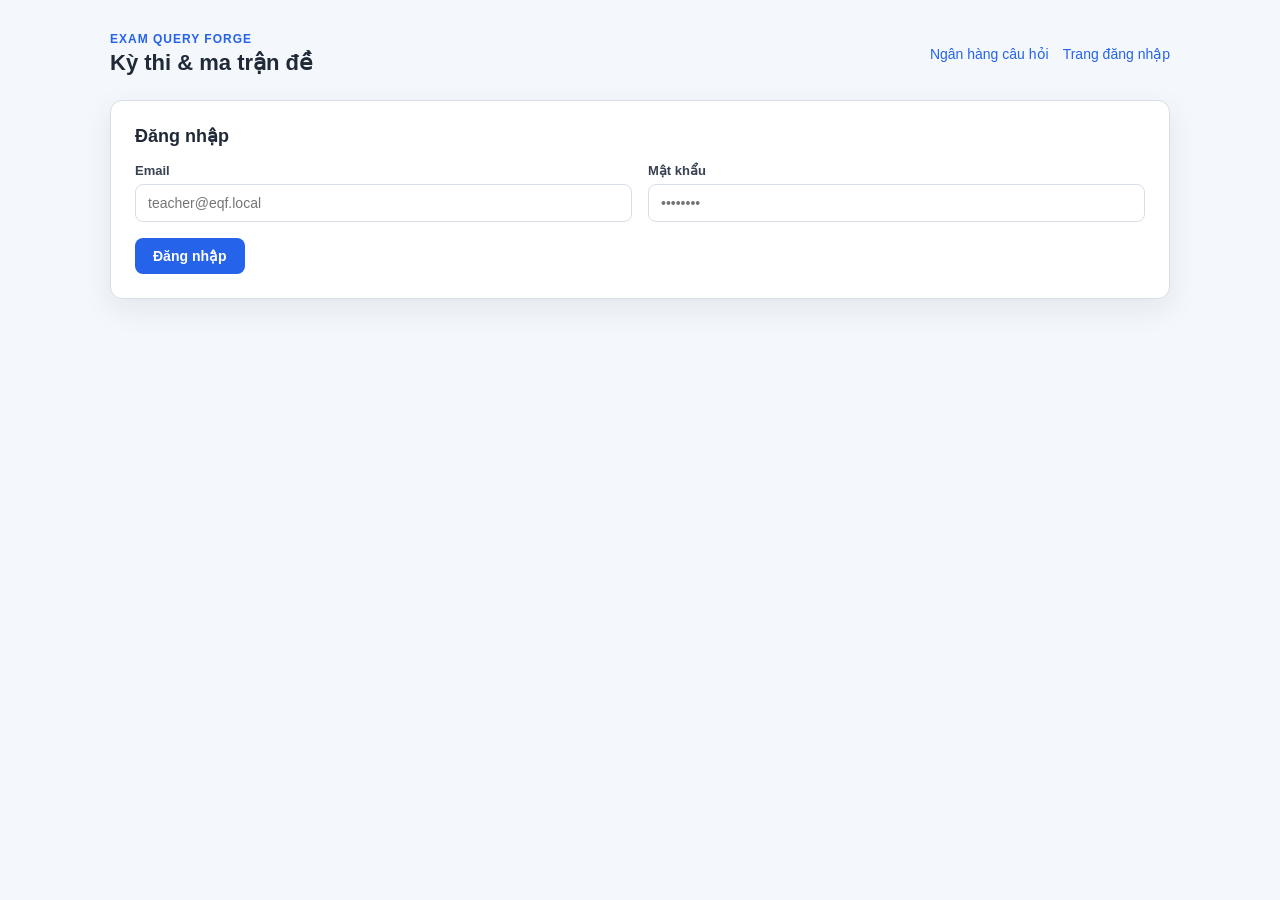
==== src/main/resources/static/exams.html @ e66ffe20 "Complete Slice 4 exam UI" ====
<!DOCTYPE html>
<html lang="vi">
<head>
  <meta charset="UTF-8">
  <meta name="viewport" content="width=device-width, initial-scale=1.0">
  <title>Exam Query Forge — Quản lý kỳ thi</title>
  <style>
    :root {
      --bg: #f4f7fb; --card: #ffffff; --border: #d7deea; --ink: #1f2937;
      --muted: #6b7280; --accent: #2563eb; --accent-dark: #1d4ed8;
      --green: #047857; --green-bg: #ecfdf5; --amber: #b45309; --amber-bg: #fffbeb;
      font-family: Arial, Helvetica, sans-serif;
    }
    * { box-sizing: border-box; }
    body { margin: 0; background: var(--bg); color: var(--ink); }
    .wrap { max-width: 1100px; margin: 0 auto; padding: 32px 20px 64px; }
    header.top { display: flex; justify-content: space-between; align-items: center; gap: 20px; margin-bottom: 24px; }
    header.top h1 { font-size: 22px; margin: 0; }
    .eyebrow { color: var(--accent); font-size: 12px; font-weight: 700; text-transform: uppercase; letter-spacing: 1px; margin: 0 0 4px; }
    .nav-links { display: flex; flex-wrap: wrap; gap: 14px; justify-content: flex-end; }
    .nav-links a { color: var(--accent); text-decoration: none; font-size: 14px; }
    .nav-links a:hover { text-decoration: underline; }
    .card { background: var(--card); border: 1px solid var(--border); border-radius: 12px; padding: 24px; box-shadow: 0 10px 30px rgba(31,41,55,.08); margin-bottom: 24px; }
    .card h2 { margin: 0 0 16px; font-size: 18px; }
    .row { display: grid; grid-template-columns: 1fr 1fr; gap: 16px; margin-bottom: 16px; }
    .row-3 { display: grid; grid-template-columns: 1fr 1fr 1fr; gap: 16px; margin-bottom: 16px; }
    .field { margin-bottom: 16px; }
    label { display: block; font-size: 13px; font-weight: 600; margin-bottom: 6px; color: #374151; }
    input, select { width: 100%; padding: 10px 12px; border: 1px solid var(--border); border-radius: 8px; font-size: 14px; font-family: inherit; background: #fff; }
    input:focus, select:focus { outline: none; border-color: var(--accent); box-shadow: 0 0 0 3px rgba(37,99,235,.1); }
    button { cursor: pointer; border: none; border-radius: 8px; font-size: 14px; font-weight: 600; padding: 10px 18px; }
    button:disabled { cursor: not-allowed; opacity: .65; }
    .btn-primary { background: var(--accent); color: #fff; }
    .btn-primary:hover:not(:disabled) { background: var(--accent-dark); }
    .btn-ghost { background: #eef2ff; color: var(--accent-dark); }
    .btn-small { padding: 7px 12px; font-size: 13px; }
    .btn-danger { background: #fef2f2; color: #b91c1c; }
    .actions { display: flex; flex-wrap: wrap; align-items: center; gap: 10px; }
    .matrix-head, .matrix-row { display: grid; grid-template-columns: minmax(220px, 1fr) minmax(150px, .55fr) auto; gap: 12px; align-items: end; }
    .matrix-head { color: var(--muted); font-size: 12px; font-weight: 700; text-transform: uppercase; letter-spacing: .4px; margin-bottom: 7px; }
    .matrix-row { padding: 12px; margin-bottom: 10px; background: #f9fafb; border: 1px solid #e5e7eb; border-radius: 9px; }
    .matrix-row label { display: none; }
    .matrix-summary { display: flex; justify-content: space-between; gap: 12px; margin: 12px 0 16px; padding: 10px 12px; border-radius: 8px; background: #f8fafc; color: var(--muted); font-size: 13px; }
    .matrix-summary strong { color: var(--ink); }
    .msg { padding: 12px 14px; border-radius: 8px; font-size: 14px; margin-bottom: 16px; display: none; white-space: pre-wrap; }
    .msg.show { display: block; }
    .msg.ok { background: var(--green-bg); color: var(--green); border: 1px solid #a7f3d0; }
    .msg.err { background: #fef2f2; color: #b91c1c; border: 1px solid #fecaca; }
    .hidden { display: none !important; }
    .who { font-size: 14px; color: var(--muted); }
    .who b { color: var(--ink); }
    .muted { color: var(--muted); font-size: 13px; }
    .exam-meta { display: grid; grid-template-columns: repeat(4, minmax(0, 1fr)); gap: 12px; margin-bottom: 18px; }
    .meta-item { padding: 12px; border: 1px solid var(--border); border-radius: 9px; background: #f9fafb; }
    .meta-label { display: block; color: var(--muted); font-size: 11px; font-weight: 700; text-transform: uppercase; margin-bottom: 5px; }
    .meta-value { font-size: 14px; font-weight: 700; overflow-wrap: anywhere; }
    .badge { display: inline-block; padding: 3px 9px; border-radius: 999px; font-size: 12px; font-weight: 600; }
    .b-rec { background:#eff6ff; color:#1d4ed8; } .b-com { background:#ecfeff; color:#0e7490; }
    .b-app { background:#fff7ed; color:#c2410c; } .b-high { background:#fef2f2; color:#b91c1c; }
    .b-status { background: var(--green-bg); color: var(--green); }
    .matrix-view { display: flex; flex-wrap: wrap; gap: 8px; margin-bottom: 20px; }
    .matrix-chip { padding: 8px 11px; border: 1px solid var(--border); border-radius: 8px; background: #fff; font-size: 13px; }
    .count-grid { display: grid; grid-template-columns: repeat(4, minmax(0, 1fr)); gap: 10px; margin: 16px 0; }
    .count-box { padding: 12px; border-radius: 9px; background: #f8fafc; border: 1px solid var(--border); }
    .count-box span { display: block; color: var(--muted); font-size: 12px; margin-bottom: 4px; }
    .count-box strong { font-size: 22px; }
    .table-wrap { overflow-x: auto; }
    table { width: 100%; border-collapse: collapse; font-size: 14px; }
    th, td { text-align: left; padding: 10px; border-bottom: 1px solid var(--border); vertical-align: top; }
    th { font-size: 12px; text-transform: uppercase; letter-spacing: .5px; color: var(--muted); }
    .content-cell { min-width: 260px; line-height: 1.45; }
    @media (max-width: 760px) {
      header.top { align-items: flex-start; flex-direction: column; }
      .nav-links { justify-content: flex-start; }
      .row, .row-3 { grid-template-columns: 1fr; gap: 0; margin-bottom: 0; }
      .matrix-head { display: none; }
      .matrix-row { grid-template-columns: 1fr; align-items: stretch; }
      .matrix-row label { display: block; }
      .exam-meta, .count-grid { grid-template-columns: 1fr 1fr; }
    }
  </style>
</head>
<body>
<div class="wrap">
  <header class="top">
    <div>
      <p class="eyebrow">Exam Query Forge</p>
      <h1>Kỳ thi &amp; ma trận đề</h1>
    </div>
    <nav class="nav-links" aria-label="Điều hướng">
      <a href="/questions.html">Ngân hàng câu hỏi</a>
      <a href="/index.html">Trang đăng nhập</a>
    </nav>
  </header>

  <section id="loginCard" class="card">
    <h2>Đăng nhập</h2>
    <div id="loginMsg" class="msg err" role="alert"></div>
    <div class="row">
      <div class="field" style="margin:0">
        <label for="loginEmail">Email</label>
        <input id="loginEmail" type="email" autocomplete="email" placeholder="teacher@eqf.local">
      </div>
      <div class="field" style="margin:0">
        <label for="loginPassword">Mật khẩu</label>
        <input id="loginPassword" type="password" autocomplete="current-password" placeholder="••••••••">
      </div>
    </div>
    <div style="margin-top:16px">
      <button id="loginBtn" class="btn-primary" type="button">Đăng nhập</button>
    </div>
  </section>

  <div id="app" class="hidden">
    <div class="card" style="display:flex; justify-content:space-between; align-items:center; gap:16px;">
      <span class="who">Đang đăng nhập: <b id="whoName"></b></span>
      <button id="logoutBtn" class="btn-ghost btn-small" type="button">Đăng xuất</button>
    </div>

    <section class="card">
      <h2>Tạo kỳ thi mới</h2>
      <div id="formMsg" class="msg" role="alert"></div>

      <div class="row">
        <div class="field" style="margin:0">
          <label for="title">Tên kỳ thi</label>
          <input id="title" type="text" maxlength="255" placeholder="Ví dụ: Kiểm tra giữa kỳ I">
        </div>
        <div class="field" style="margin:0">
          <label for="subject">Bộ môn</label>
          <select id="subject"><option value="">— Đang tải —</option></select>
        </div>
      </div>

      <div class="row-3">
        <div class="field" style="margin:0">
          <label for="grade">Lớp <span class="muted">(tùy chọn)</span></label>
          <input id="grade" type="number" min="1" max="12" placeholder="10">
        </div>
        <div class="field" style="margin:0">
          <label for="examDate">Ngày thi <span class="muted">(tùy chọn)</span></label>
          <input id="examDate" type="date">
        </div>
        <div class="field" style="margin:0">
          <label for="candidateMultiplier">Hệ số nhân ứng viên</label>
          <input id="candidateMultiplier" type="number" min="0.1" max="99.9" step="0.1" value="2.5">
        </div>
      </div>

      <div class="field">
        <label for="totalQuestions">Tổng số câu của đề</label>
        <input id="totalQuestions" type="number" min="1" placeholder="50">
      </div>

      <h2 style="margin-top:24px">Ma trận đề</h2>
      <p class="muted">Mỗi mức độ chỉ nên xuất hiện một lần. Tổng số câu trong ma trận phải bằng tổng số câu của đề.</p>
      <div class="matrix-head" aria-hidden="true">
        <span>Độ khó</span><span>Số câu cần</span><span></span>
      </div>
      <div id="matrixRows"></div>
      <div class="matrix-summary">
        <span>Số dòng: <strong id="matrixRowCount">0</strong></span>
        <span>Tổng ma trận: <strong id="matrixTotal">0</strong> câu</span>
      </div>
      <div class="actions">
        <button id="addMatrixBtn" class="btn-ghost btn-small" type="button">+ Thêm dòng ma trận</button>
        <button id="createExamBtn" class="btn-primary" type="button">Tạo kỳ thi</button>
      </div>
    </section>

    <section id="examResultCard" class="card hidden">
      <h2>Kỳ thi vừa tạo</h2>
      <div id="examMsg" class="msg" role="alert"></div>
      <div id="examMeta" class="exam-meta"></div>
      <div>
        <span class="muted">Ma trận</span>
        <div id="matrixView" class="matrix-view"></div>
      </div>
      <div class="actions">
        <button id="pullCandidatesBtn" class="btn-primary" type="button">Rút câu ứng viên</button>
        <span class="muted">Cooldown: 365 ngày</span>
      </div>
    </section>

    <section id="candidateResultCard" class="card hidden">
      <h2>Kết quả rút câu ứng viên</h2>
      <div id="candidateMsg" class="msg" role="alert"></div>
      <div id="countGrid" class="count-grid"></div>
      <div id="candidateEmpty" class="muted hidden">Chưa có câu ứng viên.</div>
      <div id="candidateTableWrap" class="table-wrap hidden">
        <table>
          <thead>
          <tr><th>#</th><th>Câu hỏi</th><th>Độ khó</th><th>Loại</th><th>Trạng thái</th><th>Tác giả</th></tr>
          </thead>
          <tbody id="candidateBody"></tbody>
        </table>
      </div>
    </section>
  </div>
</div>

<script>
  const LOGIN_STORAGE_KEY = 'eqfCurrentUser';
  const COOLDOWN_DAYS = 365;
  const DIFFICULTIES = [
    { value: 'RECOGNITION', label: 'Nhận biết', badge: 'b-rec' },
    { value: 'COMPREHENSION', label: 'Thông hiểu', badge: 'b-com' },
    { value: 'APPLICATION', label: 'Vận dụng', badge: 'b-app' },
    { value: 'HIGH_APPLICATION', label: 'Vận dụng cao', badge: 'b-high' }
  ];
  const QUESTION_TYPES = {
    MULTIPLE_CHOICE: 'Trắc nghiệm', TRUE_FALSE: 'Đúng/Sai', ESSAY: 'Tự luận'
  };

  let currentUserId = null;
  let currentExamId = null;

  function showMsg(element, text, ok) {
    element.textContent = text;
    element.className = 'msg show ' + (ok ? 'ok' : 'err');
  }

  function hideMsg(element) {
    element.textContent = '';
    element.className = 'msg';
  }

  function userIdFromToken(data) {
    if (!data || typeof data.token !== 'string') return null;
    const parts = data.token.split('_');
    const id = Number(parts[1]);
    return parts[0] === 'token' && Number.isInteger(id) && id > 0 ? id : null;
  }

  function readSavedLogin() {
    try {
      return JSON.parse(sessionStorage.getItem(LOGIN_STORAGE_KEY));
    } catch (error) {
      sessionStorage.removeItem(LOGIN_STORAGE_KEY);
      return null;
    }
  }

  async function apiJson(url, options = {}) {
    const response = await fetch(url, options);
    let data = null;
    try { data = await response.json(); } catch (error) { /* response không có JSON */ }
    if (!response.ok) {
      throw new Error(data && data.message ? data.message : 'Yêu cầu thất bại (HTTP ' + response.status + ')');
    }
    return data;
  }

  async function openExamBoard(data, messageElement) {
    const userId = userIdFromToken(data);
    if (!userId) {
      sessionStorage.removeItem(LOGIN_STORAGE_KEY);
      if (messageElement) showMsg(messageElement, 'Không đọc được userId từ token đăng nhập', false);
      return false;
    }

    currentUserId = userId;
    document.getElementById('whoName').textContent = (data.fullName || data.email || 'User') + ' (id ' + userId + ')';
    document.getElementById('loginCard').classList.add('hidden');
    document.getElementById('app').classList.remove('hidden');
    await loadSubjects();
    return true;
  }

  async function doLogin() {
    const button = document.getElementById('loginBtn');
    const message = document.getElementById('loginMsg');
    const email = document.getElementById('loginEmail').value.trim();
    const password = document.getElementById('loginPassword').value;
    hideMsg(message);
    if (!email || !password) {
      showMsg(message, 'Vui lòng nhập email và mật khẩu', false);
      return;
    }

    setButtonLoading(button, true, 'Đang đăng nhập...');
    try {
      const data = await apiJson('/api/login', {
        method: 'POST', headers: {'Content-Type': 'application/json'},
        body: JSON.stringify({ email, password })
      });
      if (await openExamBoard(data, message)) {
        sessionStorage.setItem(LOGIN_STORAGE_KEY, JSON.stringify(data));
      }
    } catch (error) {
      showMsg(message, error.message, false);
    } finally {
      setButtonLoading(button, false);
    }
  }

  function doLogout() {
    currentUserId = null;
    sessionStorage.removeItem(LOGIN_STORAGE_KEY);
    window.location.href = '/index.html';
  }

  async function loadSubjects() {
    const select = document.getElementById('subject');
    try {
      const subjects = await apiJson('/api/subjects');
      select.innerHTML = '<option value="">— Chọn bộ môn —</option>';
      subjects.forEach(subject => {
        const option = document.createElement('option');
        option.value = subject.id;
        option.textContent = subject.name;
        select.appendChild(option);
      });
    } catch (error) {
      select.innerHTML = '<option value="">— Không tải được bộ môn —</option>';
      showMsg(document.getElementById('formMsg'), error.message, false);
    }
  }

  function addMatrixRow(difficulty) {
    const rows = document.getElementById('matrixRows');
    const used = new Set([...rows.querySelectorAll('.matrix-difficulty')].map(select => select.value));
    const selected = difficulty || (DIFFICULTIES.find(item => !used.has(item.value)) || DIFFICULTIES[0]).value;
    const row = document.createElement('div');
    row.className = 'matrix-row';
    row.innerHTML =
      '<div><label>Độ khó</label><select class="matrix-difficulty">' +
      DIFFICULTIES.map(item => '<option value="' + item.value + '"' + (item.value === selected ? ' selected' : '') + '>' + item.label + '</option>').join('') +
      '</select></div>' +
      '<div><label>Số câu cần</label><input class="matrix-count" type="number" min="1" value="1"></div>' +
      '<button class="btn-danger btn-small remove-matrix" type="button">Xóa</button>';
    row.querySelector('.remove-matrix').addEventListener('click', () => {
      row.remove();
      updateMatrixSummary();
    });
    row.querySelector('.matrix-count').addEventListener('input', updateMatrixSummary);
    rows.appendChild(row);
    updateMatrixSummary();
  }

  function updateMatrixSummary() {
    const rows = [...document.querySelectorAll('.matrix-row')];
    const total = rows.reduce((sum, row) => sum + (Number(row.querySelector('.matrix-count').value) || 0), 0);
    document.getElementById('matrixRowCount').textContent = rows.length;
    document.getElementById('matrixTotal').textContent = total;
  }

  function readExamForm() {
    const title = document.getElementById('title').value.trim();
    const subjectId = Number(document.getElementById('subject').value);
    const gradeText = document.getElementById('grade').value;
    const examDate = document.getElementById('examDate').value;
    const totalQuestions = Number(document.getElementById('totalQuestions').value);
    const candidateMultiplier = Number(document.getElementById('candidateMultiplier').value);
    const rows = [...document.querySelectorAll('.matrix-row')];
    const matrix = rows.map(row => ({
      difficulty: row.querySelector('.matrix-difficulty').value,
      requiredCount: Number(row.querySelector('.matrix-count').value)
    }));

    if (!title) throw new Error('Vui lòng nhập tên kỳ thi');
    if (!subjectId) throw new Error('Vui lòng chọn bộ môn');
    if (!Number.isInteger(totalQuestions) || totalQuestions <= 0) throw new Error('Tổng số câu phải là số nguyên lớn hơn 0');
    if (!Number.isFinite(candidateMultiplier) || candidateMultiplier <= 0) throw new Error('Hệ số nhân ứng viên phải lớn hơn 0');
    if (!matrix.length) throw new Error('Ma trận kỳ thi không được để trống');
    if (matrix.some(row => !Number.isInteger(row.requiredCount) || row.requiredCount <= 0)) throw new Error('Số câu cần của mỗi dòng phải là số nguyên lớn hơn 0');
    if (new Set(matrix.map(row => row.difficulty)).size !== matrix.length) throw new Error('Mỗi mức độ chỉ được xuất hiện một lần trong ma trận');
    const matrixTotal = matrix.reduce((sum, row) => sum + row.requiredCount, 0);
    if (matrixTotal !== totalQuestions) throw new Error('Tổng số câu trong ma trận phải bằng tổng số câu của đề');

    return {
      title,
      subjectId,
      grade: gradeText ? Number(gradeText) : null,
      totalQuestions,
      candidateMultiplier,
      createdById: currentUserId,
      examDate: examDate || null,
      matrix
    };
  }

  async function createExam() {
    const button = document.getElementById('createExamBtn');
    const message = document.getElementById('formMsg');
    hideMsg(message);
    let request;
    try {
      request = readExamForm();
    } catch (error) {
      showMsg(message, error.message, false);
      return;
    }

    setButtonLoading(button, true, 'Đang tạo...');
    try {
      const created = await apiJson('/api/exams', {
        method: 'POST', headers: {'Content-Type': 'application/json'},
        body: JSON.stringify(request)
      });
      currentExamId = created.id;
      showMsg(message, 'Đã tạo kỳ thi #' + created.id + ' — trạng thái ' + created.status, true);
      const details = await apiJson('/api/exams/' + created.id);
      renderExamDetails(details);
      resetCandidateView();
    } catch (error) {
      showMsg(message, error.message, false);
    } finally {
      setButtonLoading(button, false);
    }
  }

  function renderExamDetails(exam) {
    currentExamId = exam.id;
    const status = '<span class="badge b-status">' + escapeHtml(exam.status) + '</span>';
    document.getElementById('examMeta').innerHTML =
      metaItem('ID kỳ thi', '#' + exam.id) + metaItem('Tên kỳ thi', escapeHtml(exam.title)) +
      metaItem('Bộ môn', escapeHtml(exam.subjectName)) + metaItem('Trạng thái', status) +
      metaItem('Lớp', exam.grade || '—') + metaItem('Ngày thi', exam.examDate || '—') +
      metaItem('Tổng số câu', exam.totalQuestions) + metaItem('Hệ số ứng viên', exam.candidateMultiplier);
    document.getElementById('matrixView').innerHTML = (exam.matrix || []).map(row => {
      const difficulty = difficultyInfo(row.difficulty);
      return '<span class="matrix-chip"><span class="badge ' + difficulty.badge + '">' + difficulty.label + '</span> × <b>' + row.requiredCount + '</b></span>';
    }).join('');
    document.getElementById('examResultCard').classList.remove('hidden');
    const pullButton = document.getElementById('pullCandidatesBtn');
    pullButton.disabled = exam.status !== 'DRAFT';
    pullButton.dataset.originalText = exam.status === 'DRAFT' ? 'Rút câu ứng viên' : 'Đã rút câu ứng viên';
    pullButton.textContent = pullButton.dataset.originalText;
  }

  function metaItem(label, value) {
    return '<div class="meta-item"><span class="meta-label">' + label + '</span><span class="meta-value">' + value + '</span></div>';
  }

  async function pullCandidates() {
    if (!currentExamId) return;
    const button = document.getElementById('pullCandidatesBtn');
    const examMessage = document.getElementById('examMsg');
    const candidateMessage = document.getElementById('candidateMsg');
    hideMsg(examMessage);
    hideMsg(candidateMessage);
    setButtonLoading(button, true, 'Đang rút câu...');
    let completed = false;
    try {
      const result = await apiJson('/api/exams/' + currentExamId + '/candidates/pull?cooldownDays=' + COOLDOWN_DAYS, { method: 'POST' });
      showMsg(examMessage, 'Đã rút ' + result.candidateCount + ' câu ứng viên', true);
      renderCandidateCounts(result.countByDifficulty || {});
      const [details, candidates] = await Promise.all([
        apiJson('/api/exams/' + currentExamId),
        apiJson('/api/exams/' + currentExamId + '/candidates')
      ]);
      renderExamDetails(details);
      renderCandidates(candidates);
      completed = true;
    } catch (error) {
      showMsg(examMessage, error.message, false);
    } finally {
      setButtonLoading(button, false);
      if (completed) button.disabled = true;
    }
  }

  function renderCandidateCounts(counts) {
    document.getElementById('countGrid').innerHTML = DIFFICULTIES.map(item =>
      '<div class="count-box"><span>' + item.label + '</span><strong>' + (counts[item.value] || 0) + '</strong></div>'
    ).join('');
    document.getElementById('candidateResultCard').classList.remove('hidden');
  }

  function renderCandidates(candidates) {
    const body = document.getElementById('candidateBody');
    const empty = document.getElementById('candidateEmpty');
    const table = document.getElementById('candidateTableWrap');
    body.innerHTML = '';
    if (!candidates.length) {
      empty.classList.remove('hidden');
      table.classList.add('hidden');
      return;
    }
    empty.classList.add('hidden');
    table.classList.remove('hidden');
    candidates.forEach((candidate, index) => {
      const difficulty = difficultyInfo(candidate.difficulty);
      const row = document.createElement('tr');
      row.innerHTML =
        '<td>' + (index + 1) + '</td>' +
        '<td class="content-cell"><b>#' + candidate.questionId + '</b> ' + escapeHtml(candidate.content) + '</td>' +
        '<td><span class="badge ' + difficulty.badge + '">' + difficulty.label + '</span></td>' +
        '<td>' + escapeHtml(QUESTION_TYPES[candidate.questionType] || candidate.questionType) + '</td>' +
        '<td><span class="badge b-status">' + escapeHtml(candidate.status) + '</span></td>' +
        '<td>' + escapeHtml(candidate.authorName || '') + '</td>';
      body.appendChild(row);
    });
  }

  function resetCandidateView() {
    document.getElementById('candidateResultCard').classList.add('hidden');
    document.getElementById('candidateBody').innerHTML = '';
    document.getElementById('countGrid').innerHTML = '';
    hideMsg(document.getElementById('examMsg'));
  }

  function difficultyInfo(value) {
    return DIFFICULTIES.find(item => item.value === value) || { value, label: value, badge: '' };
  }

  function escapeHtml(value) {
    return String(value == null ? '' : value).replace(/[&<>"']/g, char => ({
      '&': '&amp;', '<': '&lt;', '>': '&gt;', '"': '&quot;', "'": '&#39;'
    })[char]);
  }

  function setButtonLoading(button, loading, loadingText) {
    if (!button.dataset.originalText) button.dataset.originalText = button.textContent;
    button.disabled = loading;
    button.textContent = loading ? loadingText : button.dataset.originalText;
  }

  document.getElementById('loginBtn').addEventListener('click', doLogin);
  document.getElementById('loginPassword').addEventListener('keydown', event => {
    if (event.key === 'Enter') doLogin();
  });
  document.getElementById('logoutBtn').addEventListener('click', doLogout);
  document.getElementById('addMatrixBtn').addEventListener('click', () => addMatrixRow());
  document.getElementById('createExamBtn').addEventListener('click', createExam);
  document.getElementById('pullCandidatesBtn').addEventListener('click', pullCandidates);

  addMatrixRow('RECOGNITION');
  const savedLogin = readSavedLogin();
  if (savedLogin) {
    openExamBoard(savedLogin, document.getElementById('loginMsg')).catch(error => {
      sessionStorage.removeItem(LOGIN_STORAGE_KEY);
      showMsg(document.getElementById('loginMsg'), error.message, false);
    });
  }
</script>
</body>
</html>
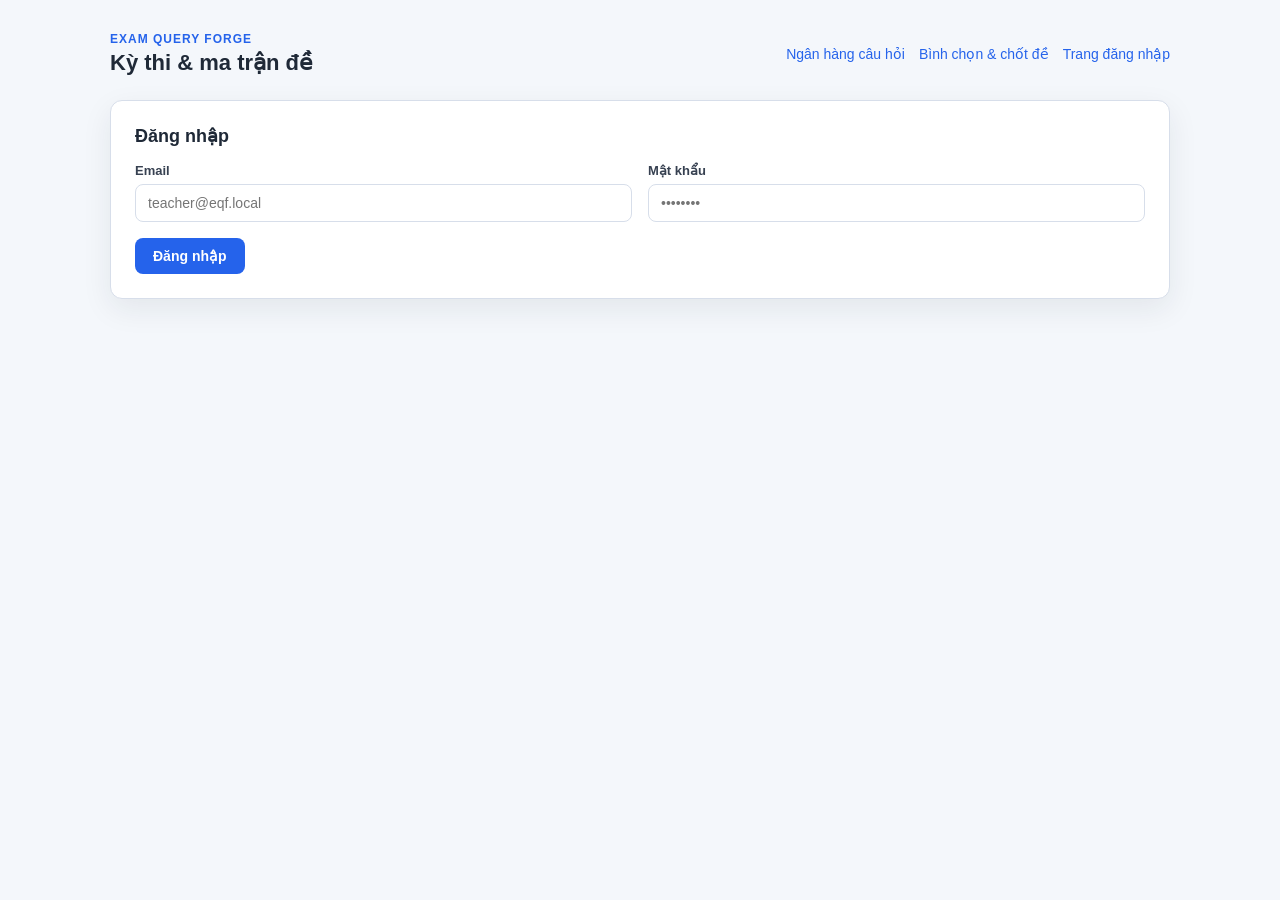
==== commit 1f4f73f9: "Slice 5 — Voting + selection + finalize" ====
--- a/src/main/resources/static/exams.html
+++ b/src/main/resources/static/exams.html
@@ -89,6 +89,7 @@
     </div>
     <nav class="nav-links" aria-label="Điều hướng">
       <a href="/questions.html">Ngân hàng câu hỏi</a>
+      <a href="/voting.html">Bình chọn &amp; chốt đề</a>
       <a href="/index.html">Trang đăng nhập</a>
     </nav>
   </header>
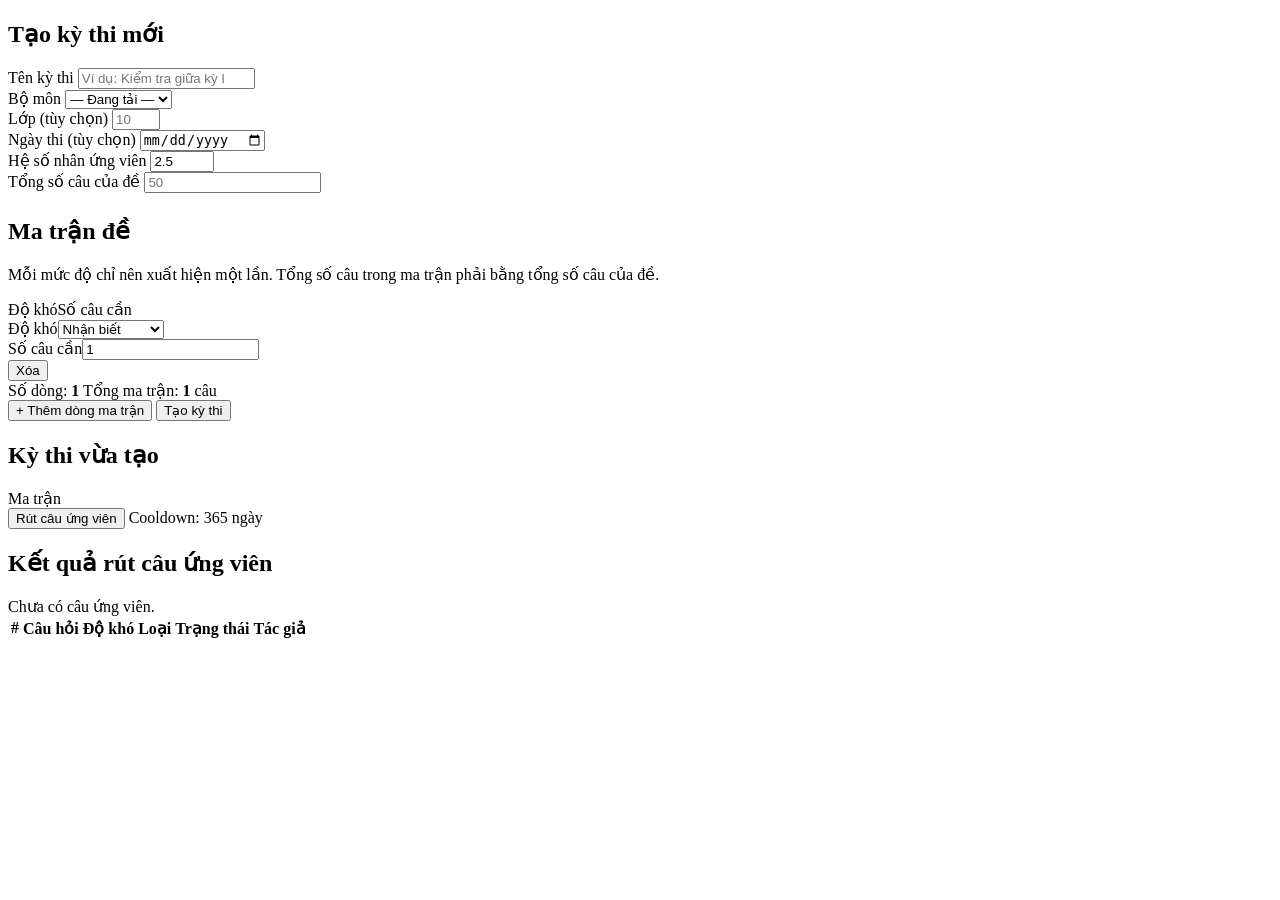
==== commit 7ed8f6c7: "Refactor voting page and add app shell structure - Removed inline styles from voting.html and linked" ====
--- a/src/main/resources/static/exams.html
+++ b/src/main/resources/static/exams.html
@@ -4,119 +4,17 @@
   <meta charset="UTF-8">
   <meta name="viewport" content="width=device-width, initial-scale=1.0">
   <title>Exam Query Forge — Quản lý kỳ thi</title>
-  <style>
-    :root {
-      --bg: #f4f7fb; --card: #ffffff; --border: #d7deea; --ink: #1f2937;
-      --muted: #6b7280; --accent: #2563eb; --accent-dark: #1d4ed8;
-      --green: #047857; --green-bg: #ecfdf5; --amber: #b45309; --amber-bg: #fffbeb;
-      font-family: Arial, Helvetica, sans-serif;
-    }
-    * { box-sizing: border-box; }
-    body { margin: 0; background: var(--bg); color: var(--ink); }
-    .wrap { max-width: 1100px; margin: 0 auto; padding: 32px 20px 64px; }
-    header.top { display: flex; justify-content: space-between; align-items: center; gap: 20px; margin-bottom: 24px; }
-    header.top h1 { font-size: 22px; margin: 0; }
-    .eyebrow { color: var(--accent); font-size: 12px; font-weight: 700; text-transform: uppercase; letter-spacing: 1px; margin: 0 0 4px; }
-    .nav-links { display: flex; flex-wrap: wrap; gap: 14px; justify-content: flex-end; }
-    .nav-links a { color: var(--accent); text-decoration: none; font-size: 14px; }
-    .nav-links a:hover { text-decoration: underline; }
-    .card { background: var(--card); border: 1px solid var(--border); border-radius: 12px; padding: 24px; box-shadow: 0 10px 30px rgba(31,41,55,.08); margin-bottom: 24px; }
-    .card h2 { margin: 0 0 16px; font-size: 18px; }
-    .row { display: grid; grid-template-columns: 1fr 1fr; gap: 16px; margin-bottom: 16px; }
-    .row-3 { display: grid; grid-template-columns: 1fr 1fr 1fr; gap: 16px; margin-bottom: 16px; }
-    .field { margin-bottom: 16px; }
-    label { display: block; font-size: 13px; font-weight: 600; margin-bottom: 6px; color: #374151; }
-    input, select { width: 100%; padding: 10px 12px; border: 1px solid var(--border); border-radius: 8px; font-size: 14px; font-family: inherit; background: #fff; }
-    input:focus, select:focus { outline: none; border-color: var(--accent); box-shadow: 0 0 0 3px rgba(37,99,235,.1); }
-    button { cursor: pointer; border: none; border-radius: 8px; font-size: 14px; font-weight: 600; padding: 10px 18px; }
-    button:disabled { cursor: not-allowed; opacity: .65; }
-    .btn-primary { background: var(--accent); color: #fff; }
-    .btn-primary:hover:not(:disabled) { background: var(--accent-dark); }
-    .btn-ghost { background: #eef2ff; color: var(--accent-dark); }
-    .btn-small { padding: 7px 12px; font-size: 13px; }
-    .btn-danger { background: #fef2f2; color: #b91c1c; }
-    .actions { display: flex; flex-wrap: wrap; align-items: center; gap: 10px; }
-    .matrix-head, .matrix-row { display: grid; grid-template-columns: minmax(220px, 1fr) minmax(150px, .55fr) auto; gap: 12px; align-items: end; }
-    .matrix-head { color: var(--muted); font-size: 12px; font-weight: 700; text-transform: uppercase; letter-spacing: .4px; margin-bottom: 7px; }
-    .matrix-row { padding: 12px; margin-bottom: 10px; background: #f9fafb; border: 1px solid #e5e7eb; border-radius: 9px; }
-    .matrix-row label { display: none; }
-    .matrix-summary { display: flex; justify-content: space-between; gap: 12px; margin: 12px 0 16px; padding: 10px 12px; border-radius: 8px; background: #f8fafc; color: var(--muted); font-size: 13px; }
-    .matrix-summary strong { color: var(--ink); }
-    .msg { padding: 12px 14px; border-radius: 8px; font-size: 14px; margin-bottom: 16px; display: none; white-space: pre-wrap; }
-    .msg.show { display: block; }
-    .msg.ok { background: var(--green-bg); color: var(--green); border: 1px solid #a7f3d0; }
-    .msg.err { background: #fef2f2; color: #b91c1c; border: 1px solid #fecaca; }
-    .hidden { display: none !important; }
-    .who { font-size: 14px; color: var(--muted); }
-    .who b { color: var(--ink); }
-    .muted { color: var(--muted); font-size: 13px; }
-    .exam-meta { display: grid; grid-template-columns: repeat(4, minmax(0, 1fr)); gap: 12px; margin-bottom: 18px; }
-    .meta-item { padding: 12px; border: 1px solid var(--border); border-radius: 9px; background: #f9fafb; }
-    .meta-label { display: block; color: var(--muted); font-size: 11px; font-weight: 700; text-transform: uppercase; margin-bottom: 5px; }
-    .meta-value { font-size: 14px; font-weight: 700; overflow-wrap: anywhere; }
-    .badge { display: inline-block; padding: 3px 9px; border-radius: 999px; font-size: 12px; font-weight: 600; }
-    .b-rec { background:#eff6ff; color:#1d4ed8; } .b-com { background:#ecfeff; color:#0e7490; }
-    .b-app { background:#fff7ed; color:#c2410c; } .b-high { background:#fef2f2; color:#b91c1c; }
-    .b-status { background: var(--green-bg); color: var(--green); }
-    .matrix-view { display: flex; flex-wrap: wrap; gap: 8px; margin-bottom: 20px; }
-    .matrix-chip { padding: 8px 11px; border: 1px solid var(--border); border-radius: 8px; background: #fff; font-size: 13px; }
-    .count-grid { display: grid; grid-template-columns: repeat(4, minmax(0, 1fr)); gap: 10px; margin: 16px 0; }
-    .count-box { padding: 12px; border-radius: 9px; background: #f8fafc; border: 1px solid var(--border); }
-    .count-box span { display: block; color: var(--muted); font-size: 12px; margin-bottom: 4px; }
-    .count-box strong { font-size: 22px; }
-    .table-wrap { overflow-x: auto; }
-    table { width: 100%; border-collapse: collapse; font-size: 14px; }
-    th, td { text-align: left; padding: 10px; border-bottom: 1px solid var(--border); vertical-align: top; }
-    th { font-size: 12px; text-transform: uppercase; letter-spacing: .5px; color: var(--muted); }
-    .content-cell { min-width: 260px; line-height: 1.45; }
-    @media (max-width: 760px) {
-      header.top { align-items: flex-start; flex-direction: column; }
-      .nav-links { justify-content: flex-start; }
-      .row, .row-3 { grid-template-columns: 1fr; gap: 0; margin-bottom: 0; }
-      .matrix-head { display: none; }
-      .matrix-row { grid-template-columns: 1fr; align-items: stretch; }
-      .matrix-row label { display: block; }
-      .exam-meta, .count-grid { grid-template-columns: 1fr 1fr; }
-    }
-  </style>
+  <link rel="stylesheet" href="/styles.css">
 </head>
 <body>
+<div id="appShell"></div>
+
 <div class="wrap">
-  <header class="top">
-    <div>
-      <p class="eyebrow">Exam Query Forge</p>
-      <h1>Kỳ thi &amp; ma trận đề</h1>
-    </div>
-    <nav class="nav-links" aria-label="Điều hướng">
-      <a href="/questions.html">Ngân hàng câu hỏi</a>
-      <a href="/voting.html">Bình chọn &amp; chốt đề</a>
-      <a href="/index.html">Trang đăng nhập</a>
-    </nav>
-  </header>
-
-  <section id="loginCard" class="card">
-    <h2>Đăng nhập</h2>
-    <div id="loginMsg" class="msg err" role="alert"></div>
-    <div class="row">
-      <div class="field" style="margin:0">
-        <label for="loginEmail">Email</label>
-        <input id="loginEmail" type="email" autocomplete="email" placeholder="teacher@eqf.local">
-      </div>
-      <div class="field" style="margin:0">
-        <label for="loginPassword">Mật khẩu</label>
-        <input id="loginPassword" type="password" autocomplete="current-password" placeholder="••••••••">
-      </div>
-    </div>
-    <div style="margin-top:16px">
-      <button id="loginBtn" class="btn-primary" type="button">Đăng nhập</button>
-    </div>
-  </section>
+  <div id="pageHead"></div>
+
+  <div id="loginMsg" class="msg err" role="alert"></div>
 
   <div id="app" class="hidden">
-    <div class="card" style="display:flex; justify-content:space-between; align-items:center; gap:16px;">
-      <span class="who">Đang đăng nhập: <b id="whoName"></b></span>
-      <button id="logoutBtn" class="btn-ghost btn-small" type="button">Đăng xuất</button>
-    </div>
 
     <section class="card">
       <h2>Tạo kỳ thi mới</h2>
@@ -200,8 +98,9 @@
   </div>
 </div>
 
+<script src="/auth.js"></script>
+<script src="/shell.js"></script>
 <script>
-  const LOGIN_STORAGE_KEY = 'eqfCurrentUser';
   const COOLDOWN_DAYS = 365;
   const DIFFICULTIES = [
     { value: 'RECOGNITION', label: 'Nhận biết', badge: 'b-rec' },
@@ -227,23 +126,11 @@
   }
 
   function userIdFromToken(data) {
-    if (!data || typeof data.token !== 'string') return null;
-    const parts = data.token.split('_');
-    const id = Number(parts[1]);
-    return parts[0] === 'token' && Number.isInteger(id) && id > 0 ? id : null;
-  }
-
-  function readSavedLogin() {
-    try {
-      return JSON.parse(sessionStorage.getItem(LOGIN_STORAGE_KEY));
-    } catch (error) {
-      sessionStorage.removeItem(LOGIN_STORAGE_KEY);
-      return null;
-    }
+    return eqfUserId(data);
   }
 
   async function apiJson(url, options = {}) {
-    const response = await fetch(url, options);
+    const response = await apiFetch(url, options);
     let data = null;
     try { data = await response.json(); } catch (error) { /* response không có JSON */ }
     if (!response.ok) {
@@ -255,50 +142,14 @@
   async function openExamBoard(data, messageElement) {
     const userId = userIdFromToken(data);
     if (!userId) {
-      sessionStorage.removeItem(LOGIN_STORAGE_KEY);
-      if (messageElement) showMsg(messageElement, 'Không đọc được userId từ token đăng nhập', false);
+      if (messageElement) showMsg(messageElement, 'Không đọc được userId từ phiên đăng nhập', false);
       return false;
     }
 
     currentUserId = userId;
-    document.getElementById('whoName').textContent = (data.fullName || data.email || 'User') + ' (id ' + userId + ')';
-    document.getElementById('loginCard').classList.add('hidden');
     document.getElementById('app').classList.remove('hidden');
     await loadSubjects();
     return true;
-  }
-
-  async function doLogin() {
-    const button = document.getElementById('loginBtn');
-    const message = document.getElementById('loginMsg');
-    const email = document.getElementById('loginEmail').value.trim();
-    const password = document.getElementById('loginPassword').value;
-    hideMsg(message);
-    if (!email || !password) {
-      showMsg(message, 'Vui lòng nhập email và mật khẩu', false);
-      return;
-    }
-
-    setButtonLoading(button, true, 'Đang đăng nhập...');
-    try {
-      const data = await apiJson('/api/login', {
-        method: 'POST', headers: {'Content-Type': 'application/json'},
-        body: JSON.stringify({ email, password })
-      });
-      if (await openExamBoard(data, message)) {
-        sessionStorage.setItem(LOGIN_STORAGE_KEY, JSON.stringify(data));
-      }
-    } catch (error) {
-      showMsg(message, error.message, false);
-    } finally {
-      setButtonLoading(button, false);
-    }
-  }
-
-  function doLogout() {
-    currentUserId = null;
-    sessionStorage.removeItem(LOGIN_STORAGE_KEY);
-    window.location.href = '/index.html';
   }
 
   async function loadSubjects() {
@@ -375,7 +226,6 @@
       grade: gradeText ? Number(gradeText) : null,
       totalQuestions,
       candidateMultiplier,
-      createdById: currentUserId,
       examDate: examDate || null,
       matrix
     };
@@ -518,20 +368,15 @@
     button.textContent = loading ? loadingText : button.dataset.originalText;
   }
 
-  document.getElementById('loginBtn').addEventListener('click', doLogin);
-  document.getElementById('loginPassword').addEventListener('keydown', event => {
-    if (event.key === 'Enter') doLogin();
-  });
-  document.getElementById('logoutBtn').addEventListener('click', doLogout);
   document.getElementById('addMatrixBtn').addEventListener('click', () => addMatrixRow());
   document.getElementById('createExamBtn').addEventListener('click', createExam);
   document.getElementById('pullCandidatesBtn').addEventListener('click', pullCandidates);
 
   addMatrixRow('RECOGNITION');
-  const savedLogin = readSavedLogin();
+  const savedLogin = eqfRequireLogin();
   if (savedLogin) {
+    eqfRenderShell({ title: 'Kỳ thi & ma trận đề', active: 'exams' });
     openExamBoard(savedLogin, document.getElementById('loginMsg')).catch(error => {
-      sessionStorage.removeItem(LOGIN_STORAGE_KEY);
       showMsg(document.getElementById('loginMsg'), error.message, false);
     });
   }
